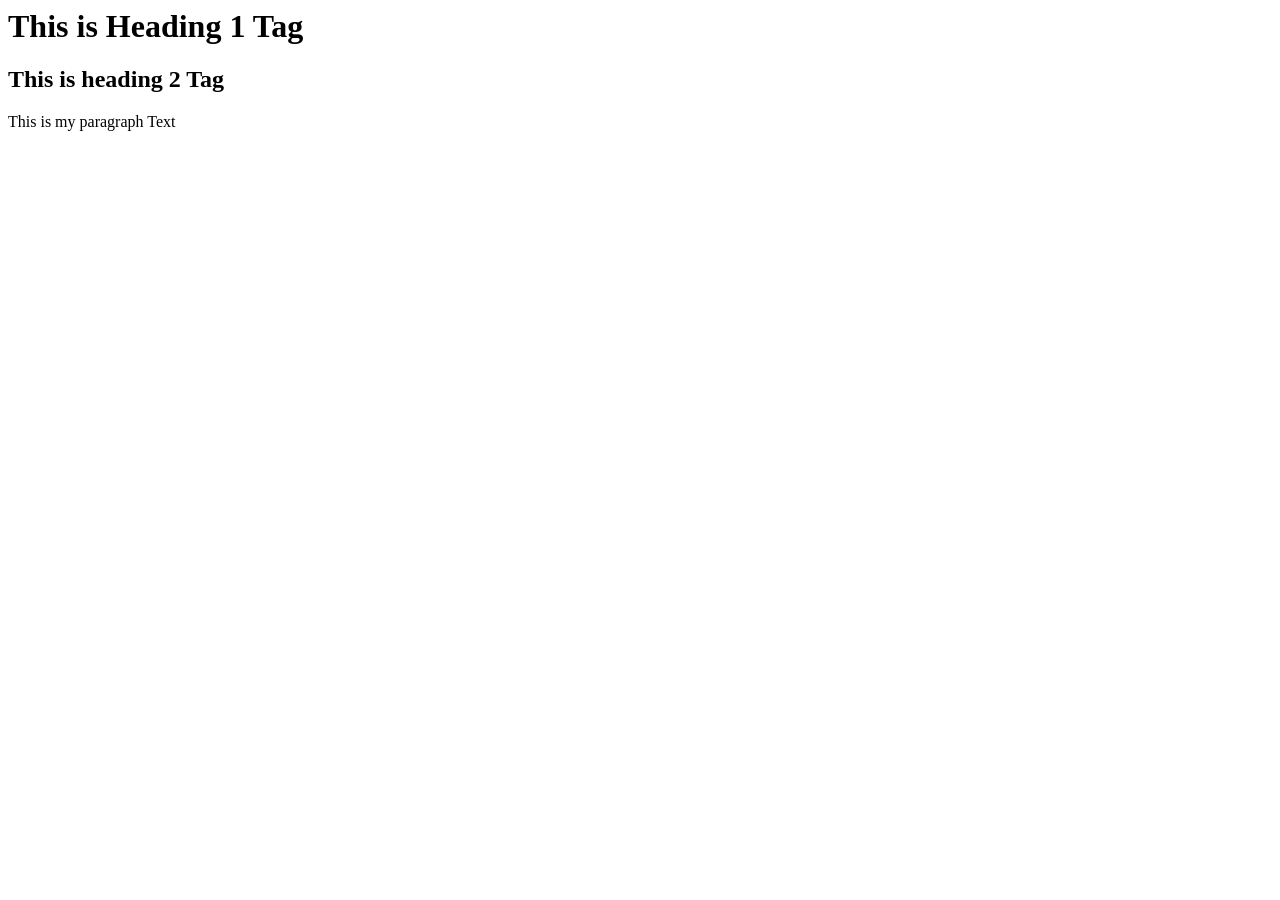
==== Index.html @ bb34d861 "Update Index.html Adding Heading Texts" ====
<html>
    <head>
        <title>
            This is a test file
        </title>
        <link rel="icon" type="image/x-icon" href="Assets/img/google icon.png">
        <body>
            <h1>
                This is Heading 1 Tag
            </h1>
            <h2>
                This is heading 2 Tag
            </h2>
            <p>
                This is my paragraph Text
            </p>
        </body>
    </head>
</html>
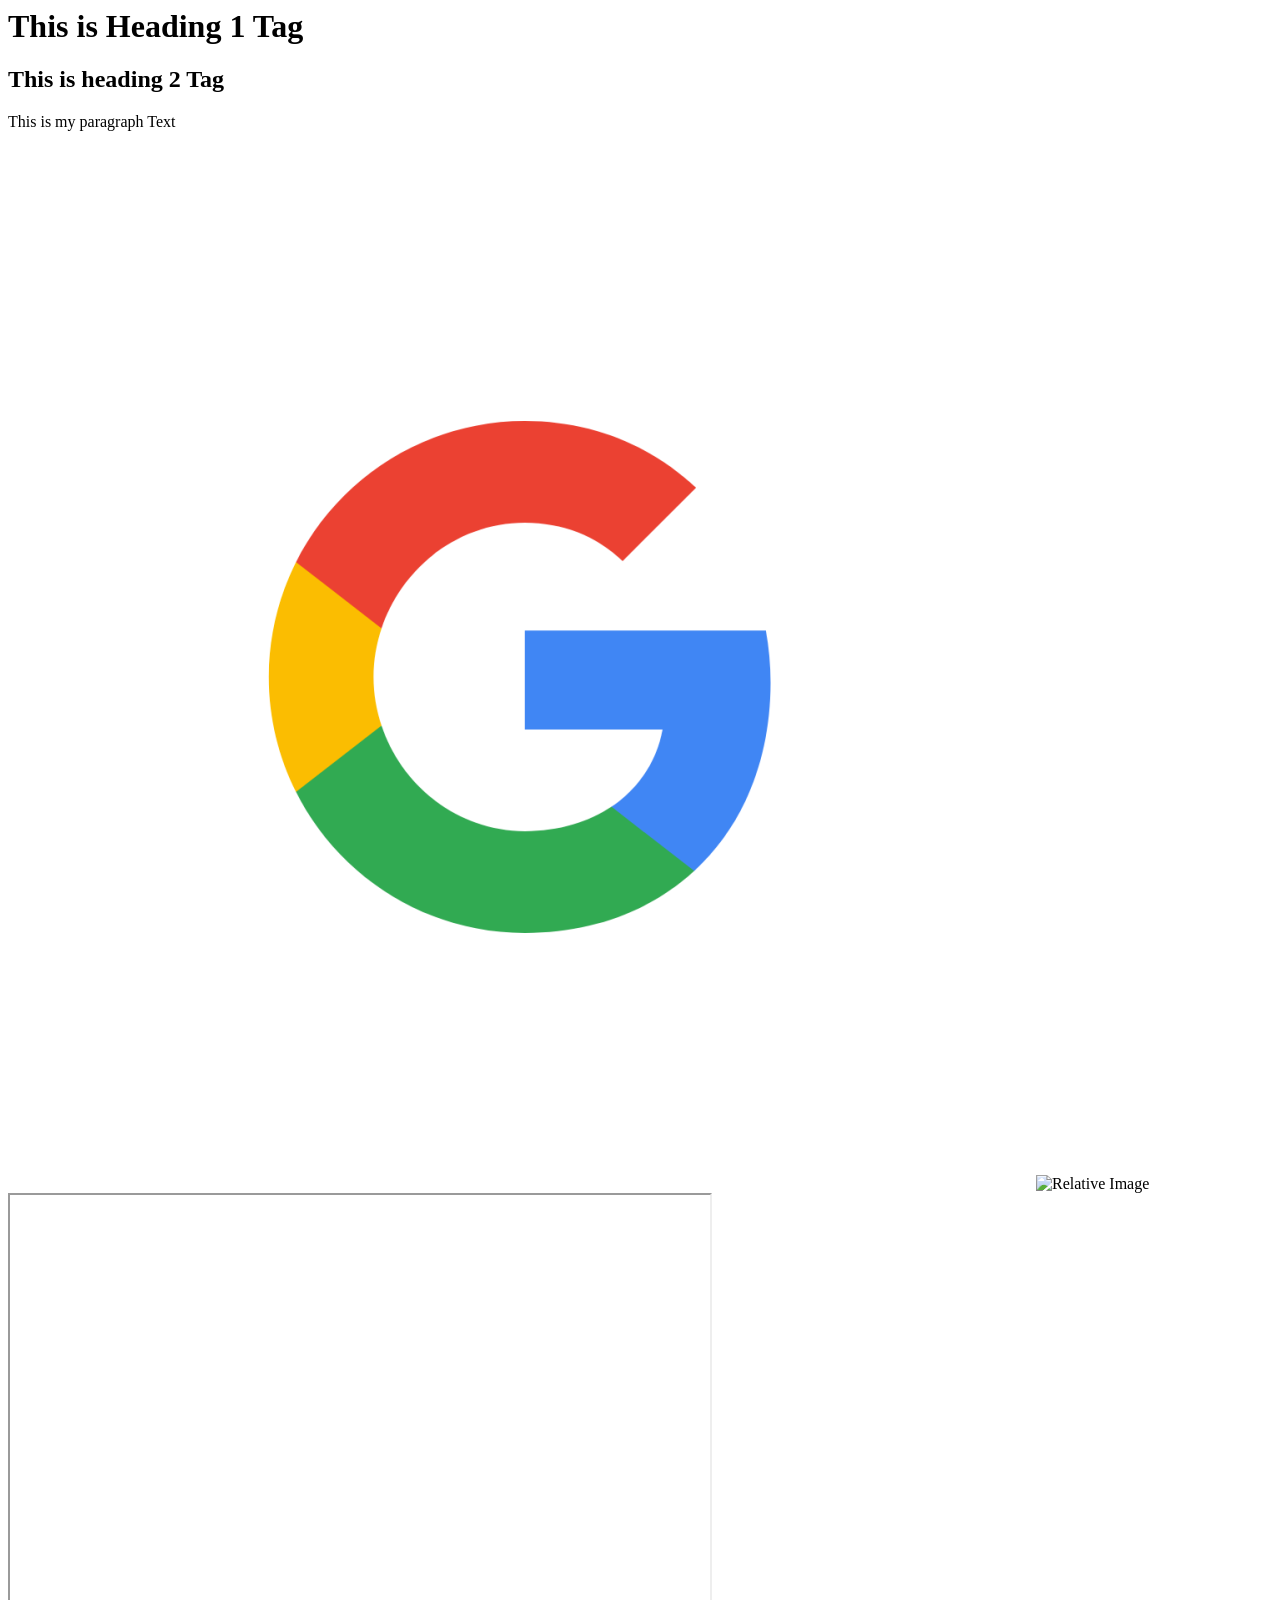
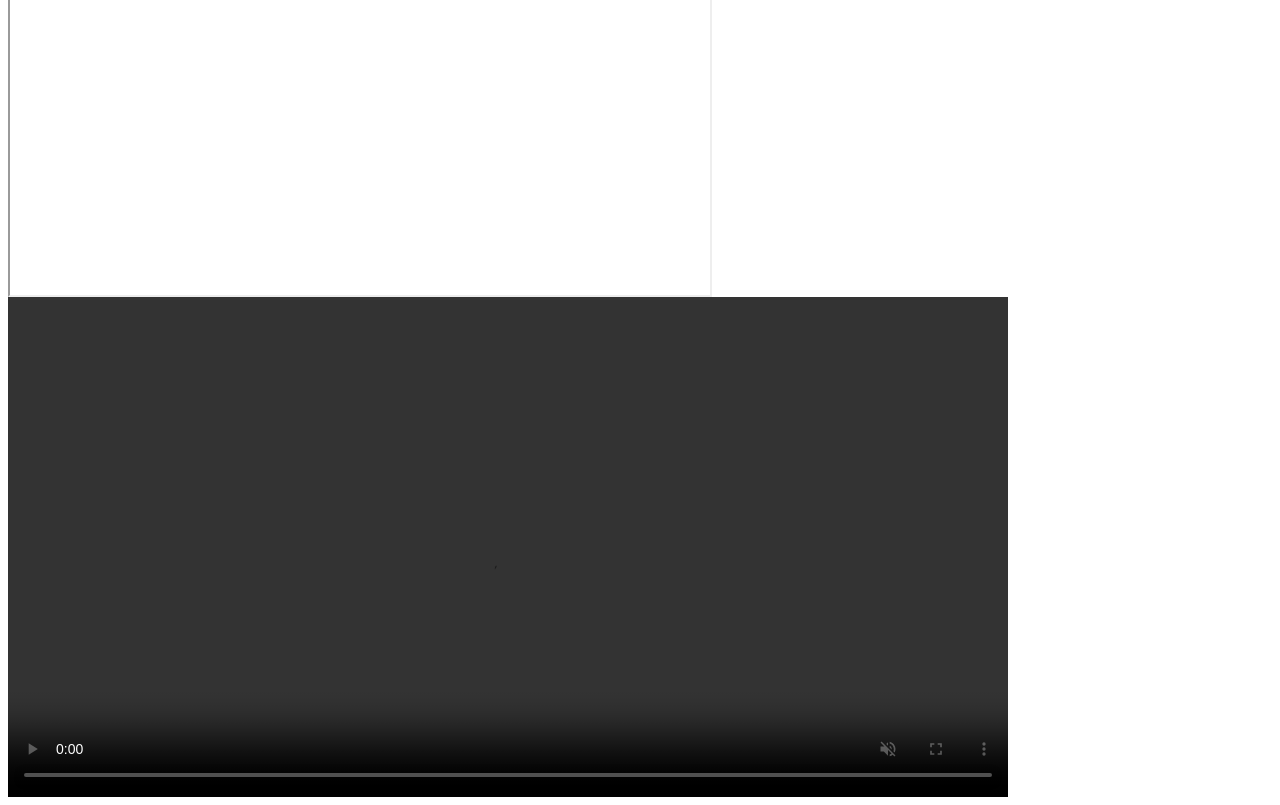
==== commit 1641bd8d: "Commit" ====
--- a/Index.html
+++ b/Index.html
@@ -14,6 +14,15 @@
             <p>
                 This is my paragraph Text
             </p>
+            <br>
+            <img src="Assets/img/google icon.png" alt="Google Image">
+            <img src="https://upload.wikimedia.org/wikipedia/commons/d/d9/Flag_of_Canada_%28Pantone%29.svg" alt="Relative Image">
+            <iframe src="Assets/Pdf/Sai_Srinivas_Buddi_McGill_Resume.pdf" alt="Resume PDF" width="700" height="700"></iframe>
+
+            <video autoplay controls muted width="1000" height="500">
+                <source src="Assets/Video/Dummy Videos For Demo Use.mp4" type="video/mp4"
+            </video>
+            <br>
         </body>
     </head>
 </html>
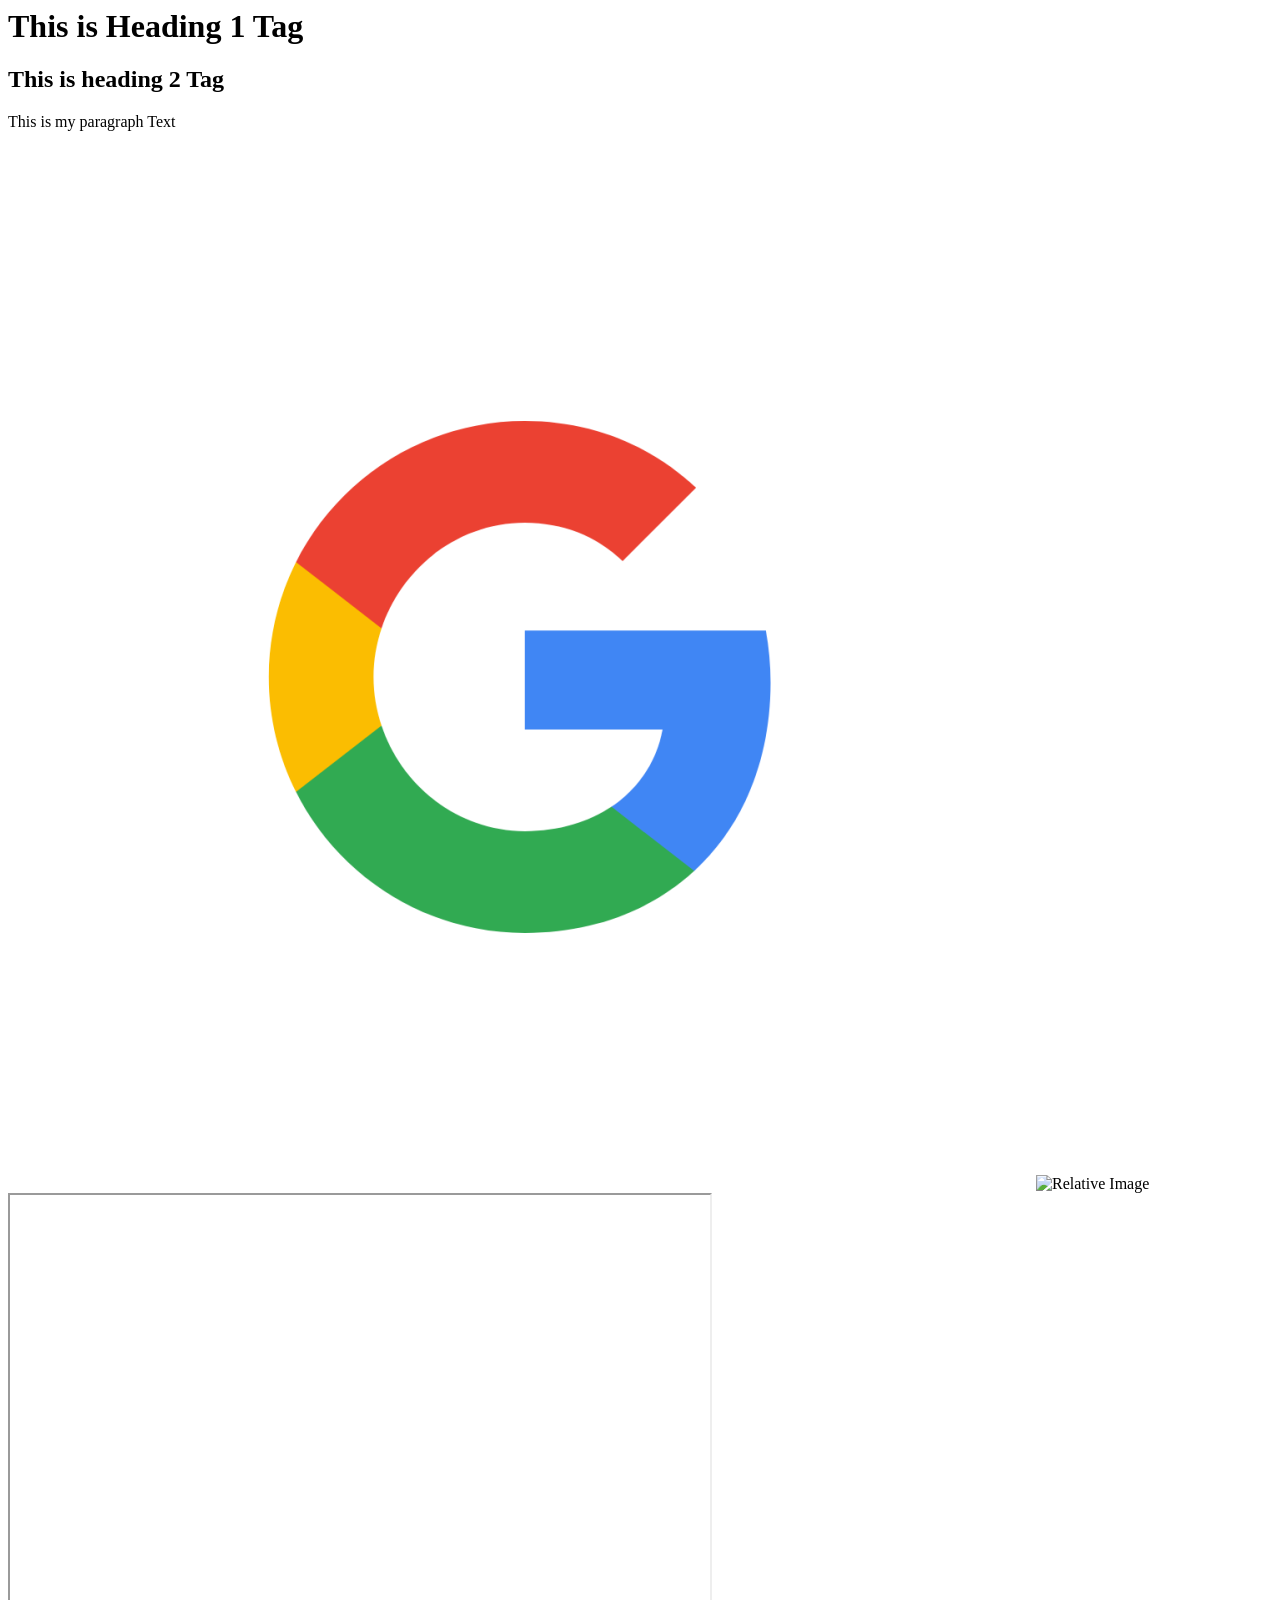
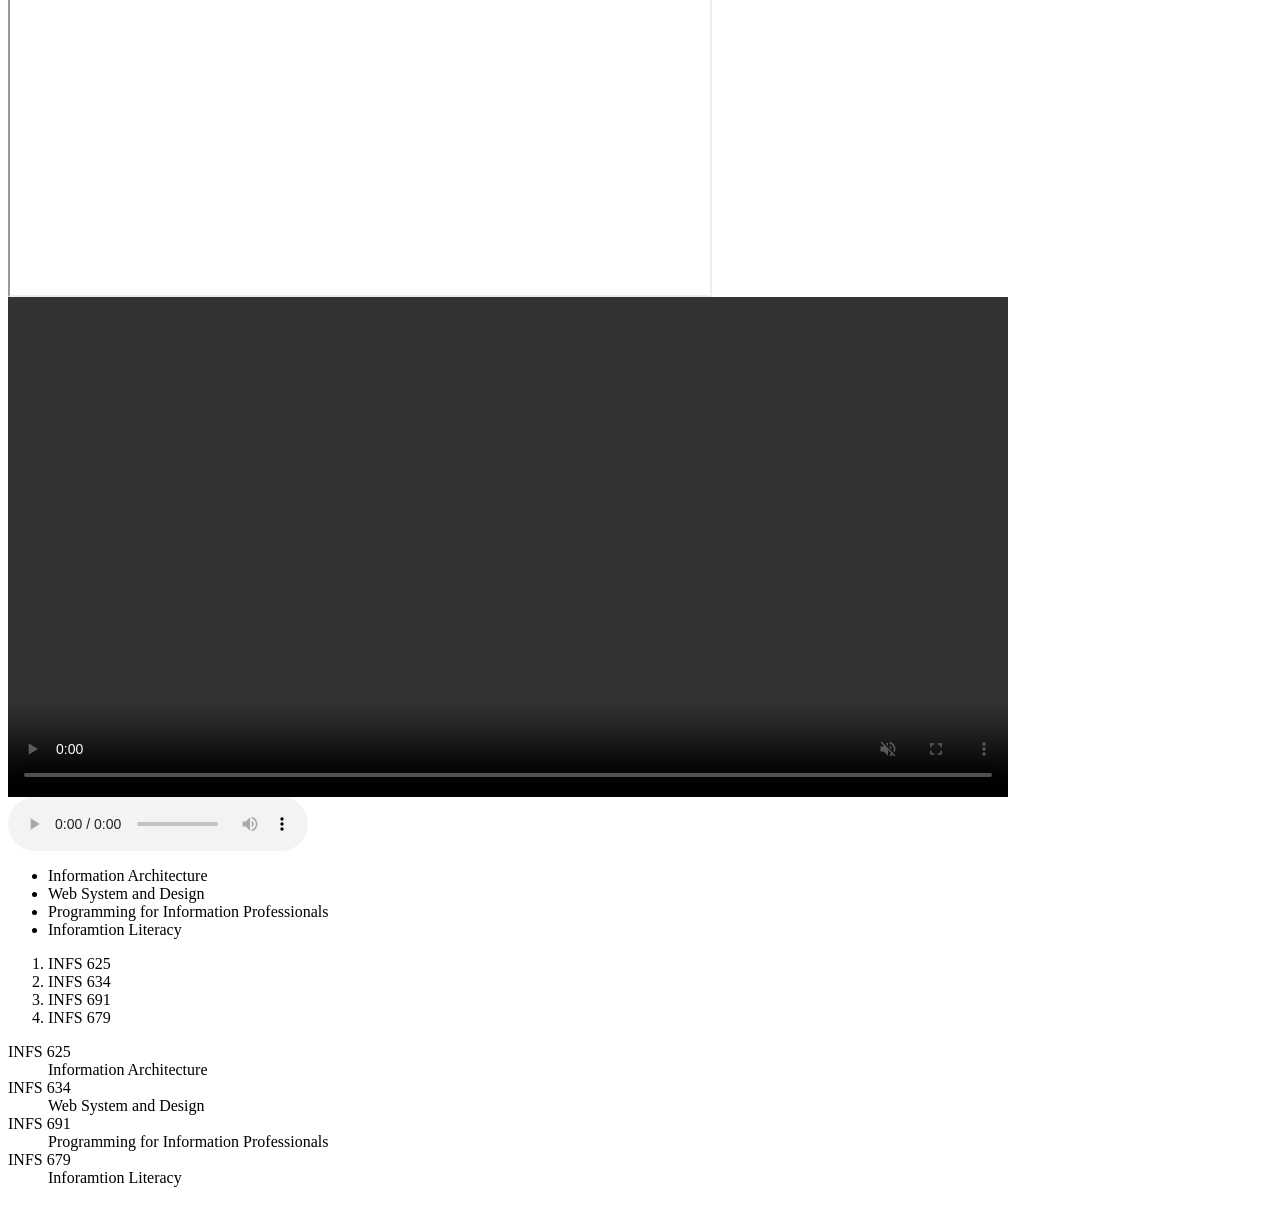
==== commit cce28220: "Commit" ====
--- a/Index.html
+++ b/Index.html
@@ -20,8 +20,35 @@
             <iframe src="Assets/Pdf/Sai_Srinivas_Buddi_McGill_Resume.pdf" alt="Resume PDF" width="700" height="700"></iframe>
 
             <video autoplay controls muted width="1000" height="500">
-                <source src="Assets/Video/Dummy Videos For Demo Use.mp4" type="video/mp4"
+                <source src="Assets/Video/Dummy Videos For Demo Use.mp4" type="video/mp4">
             </video>
+            <br>
+            <audio controls>
+                <source src="Assets/Video/Dheema(KoshalWorld.Com).mp3" type="audio/mp3">
+            </audio>
+
+            <ul>
+                <li>Information Architecture</li>
+                <li>Web System and Design</li>
+                <li>Programming for Information Professionals</li>
+                <li>Inforamtion Literacy</li>
+            </ul>
+            <ol>
+                <li>INFS 625</li>
+                <li>INFS 634</li>
+                <li>INFS 691</li>
+                <li>INFS 679</li>
+            </ol>
+            <dl>
+                <dt>INFS 625</dt>
+                    <dd>Information Architecture</dd>
+                <dt>INFS 634</dt>
+                    <dd>Web System and Design</dd>
+                <dt>INFS 691</dt>
+                    <dd>Programming for Information Professionals</dd>
+                <dt>INFS 679</dt>
+                    <dd>Inforamtion Literacy</dd>
+            </dl>
             <br>
         </body>
     </head>
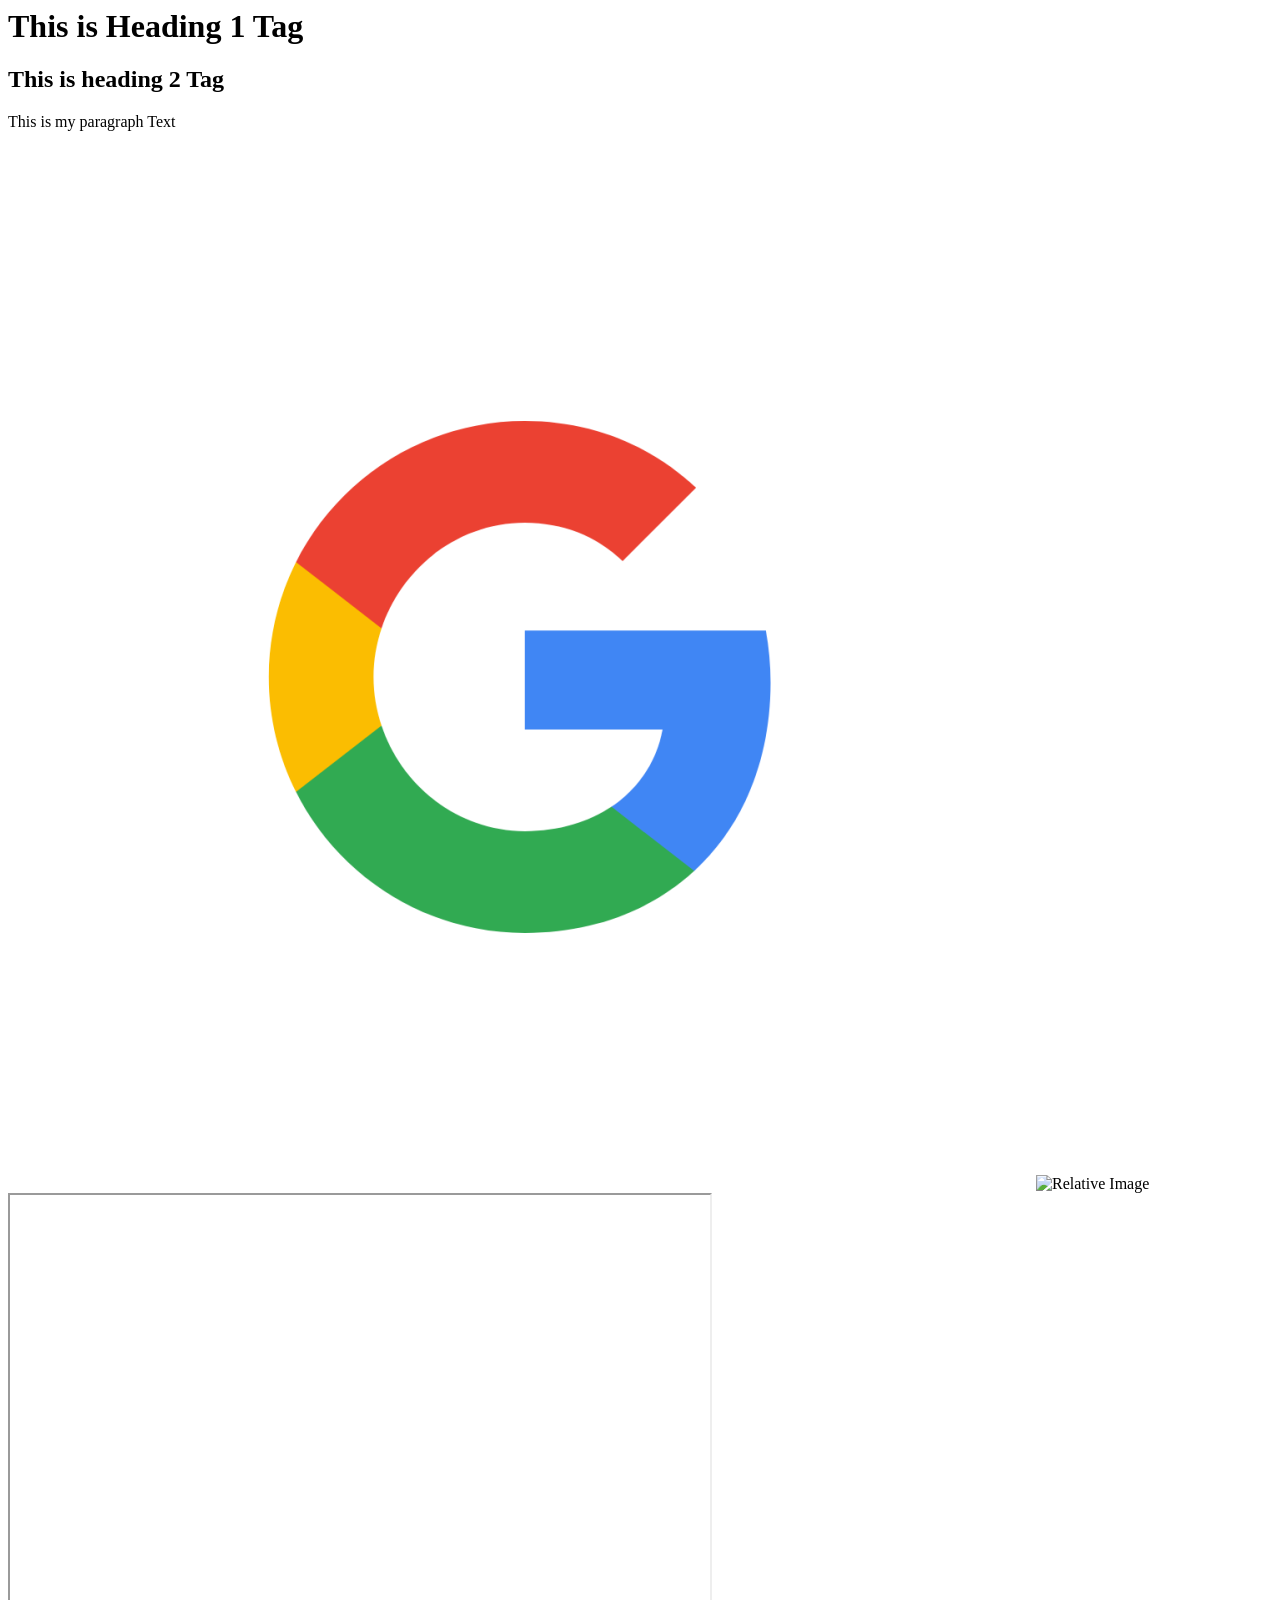
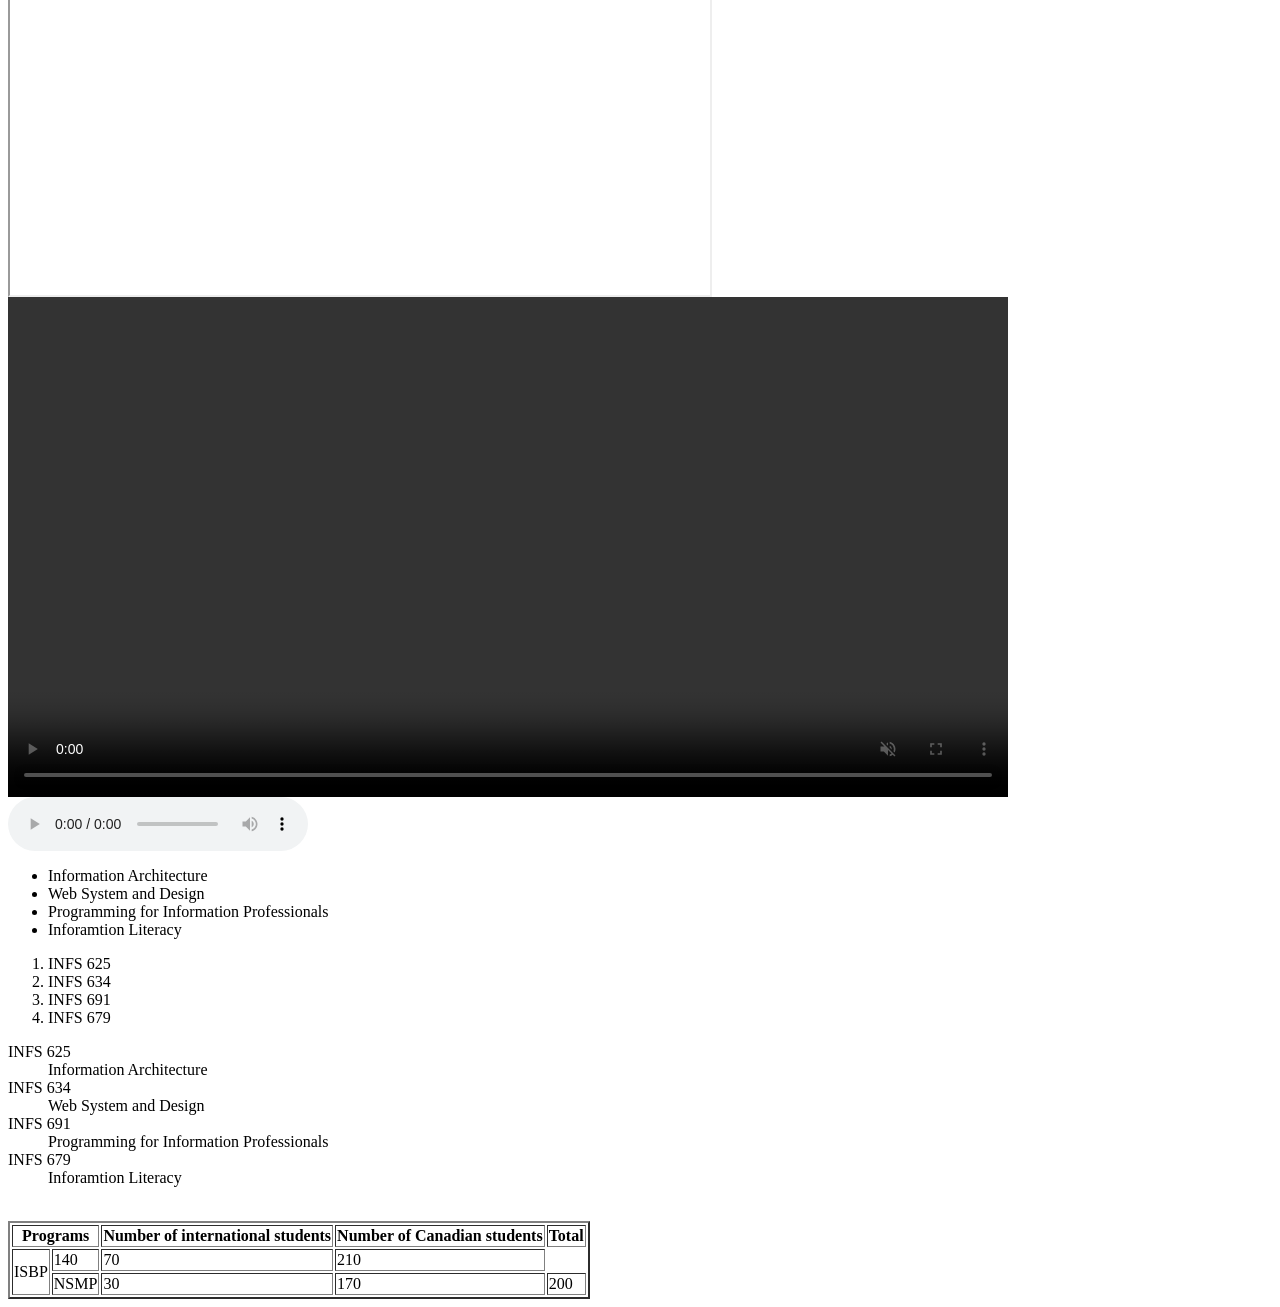
==== commit 8779279c: "Commit" ====
--- a/Index.html
+++ b/Index.html
@@ -50,6 +50,28 @@
                     <dd>Inforamtion Literacy</dd>
             </dl>
             <br>
+            <!-- This is a comment
+             It is a comment-->
+            <table border="2"  >
+                <tr >
+                    <th colspan="2">Programs</th>
+                    <th>Number of international students</th>
+                    <th>Number of Canadian students</th>
+                    <th>Total</th>
+                </tr>
+                <tr>
+                    <td rowspan="3">ISBP</td>
+                    <td>140</td>
+                    <td>70</td>
+                    <td>210</td>
+                </tr>
+                <tr>
+                    <td>NSMP</td>
+                    <td>30</td>
+                    <td>170</td>
+                    <td>200</td>
+                </tr>
+            </table>
         </body>
     </head>
 </html>
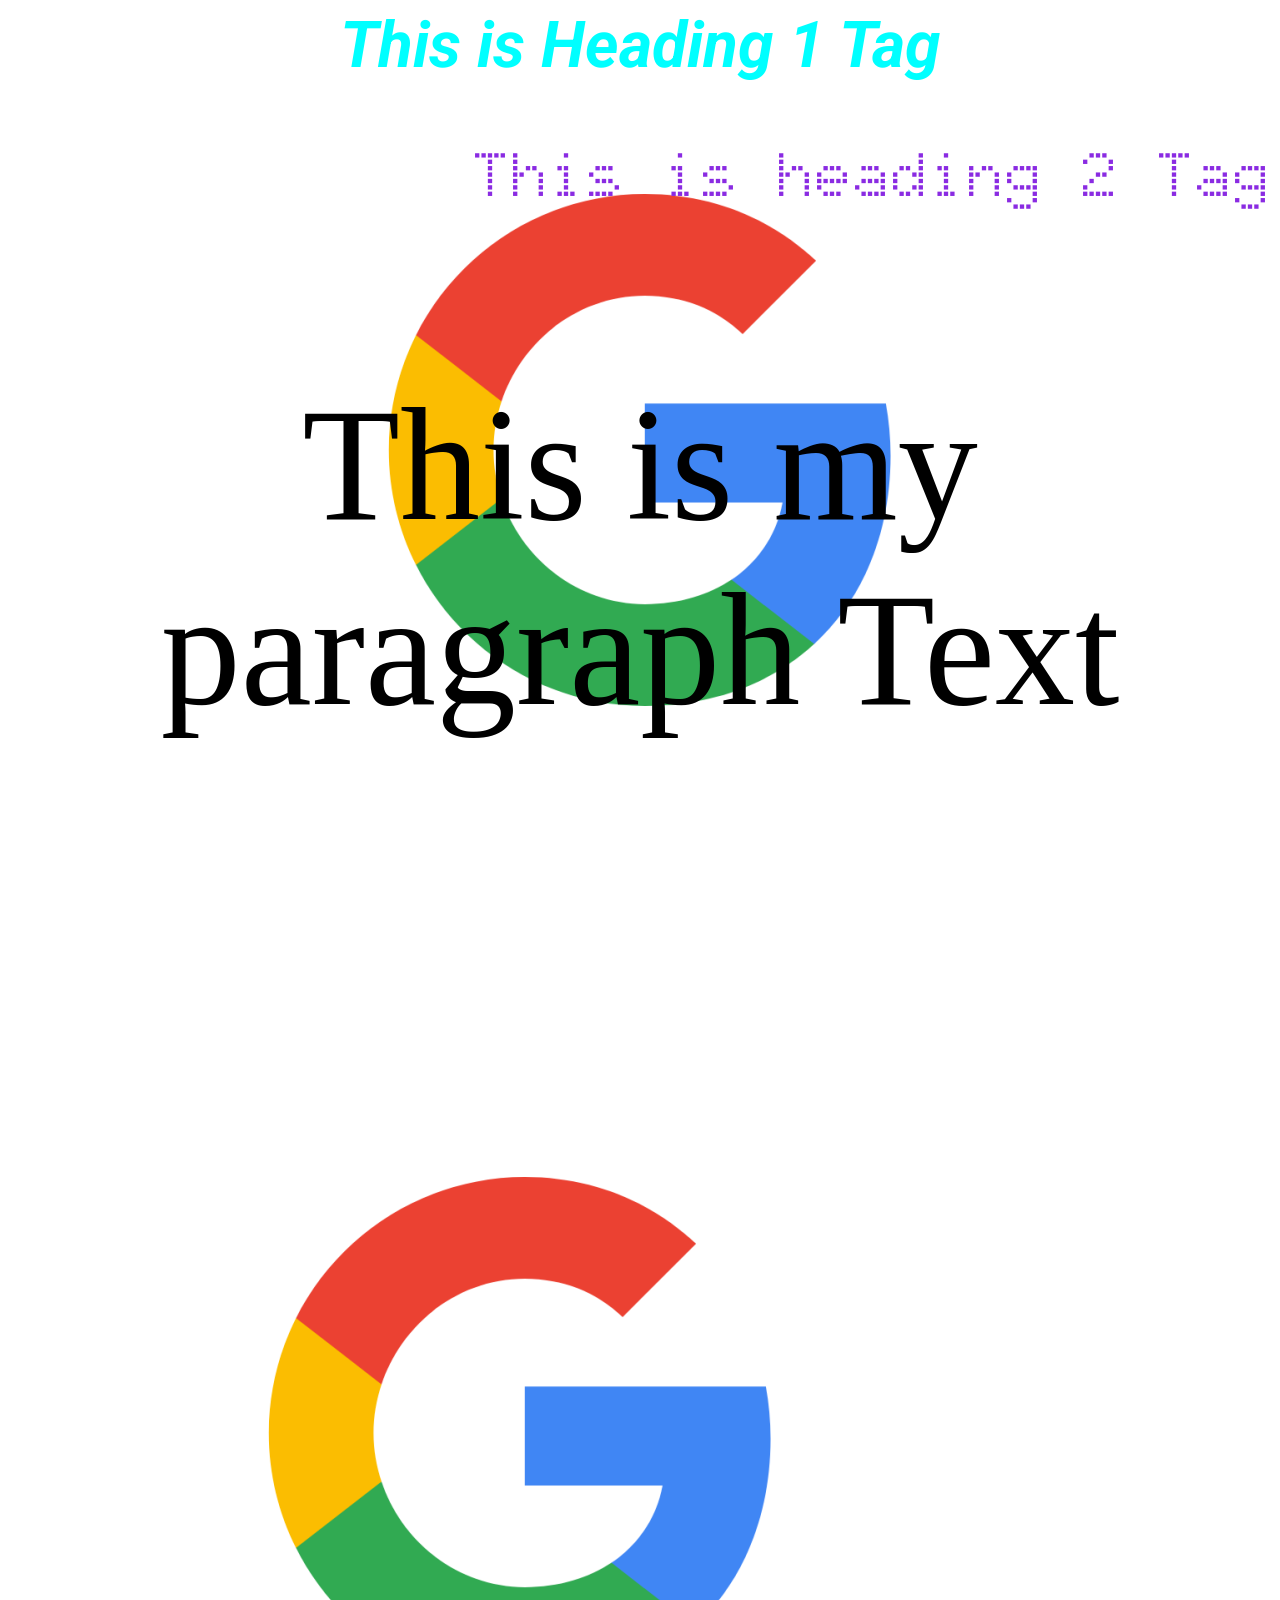
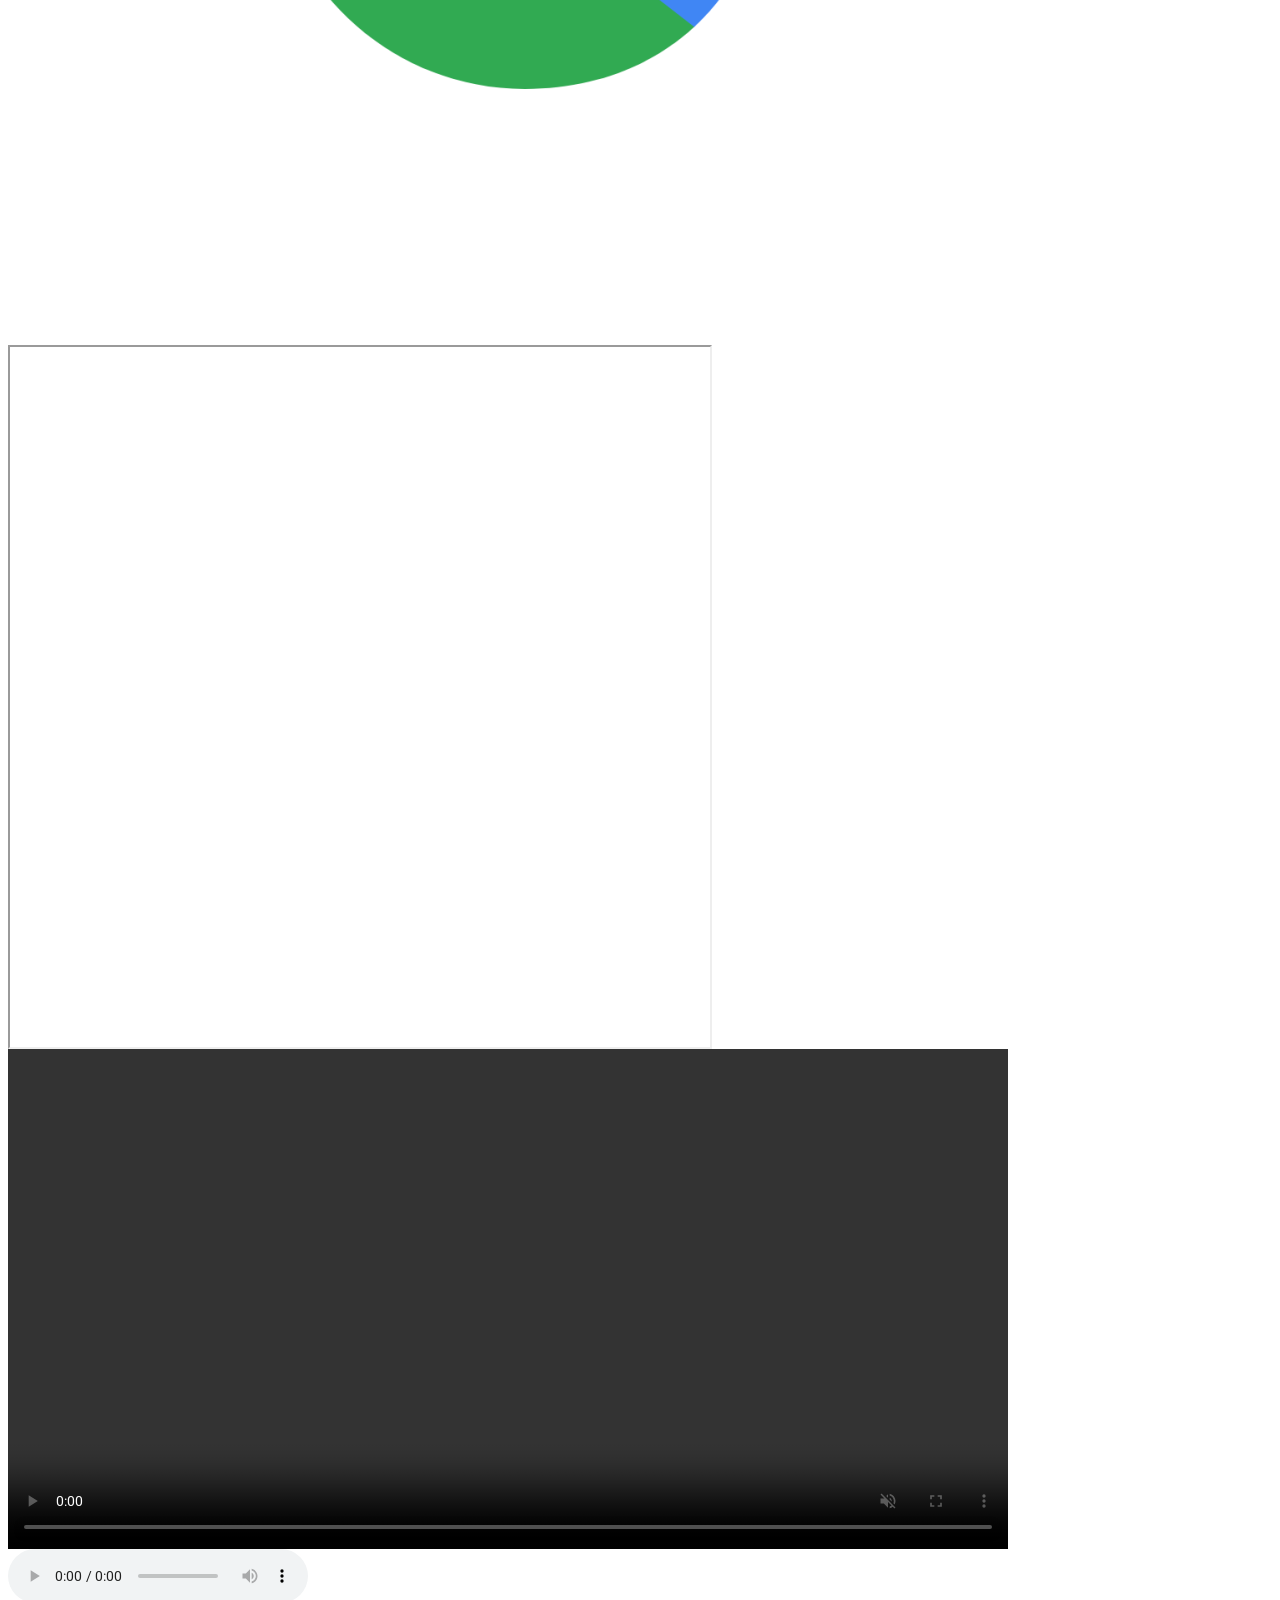
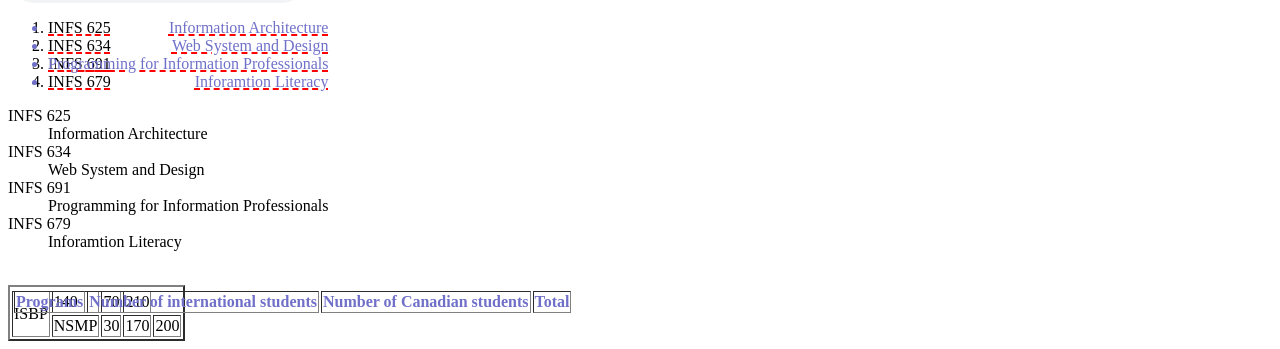
==== commit 57135c95: "commit to main" ====
--- a/Index.html
+++ b/Index.html
@@ -4,74 +4,79 @@
             This is a test file
         </title>
         <link rel="icon" type="image/x-icon" href="Assets/img/google icon.png">
-        <body>
-            <h1>
-                This is Heading 1 Tag
-            </h1>
-            <h2>
-                This is heading 2 Tag
-            </h2>
-            <p>
-                This is my paragraph Text
-            </p>
-            <br>
-            <img src="Assets/img/google icon.png" alt="Google Image">
-            <img src="https://upload.wikimedia.org/wikipedia/commons/d/d9/Flag_of_Canada_%28Pantone%29.svg" alt="Relative Image">
-            <iframe src="Assets/Pdf/Sai_Srinivas_Buddi_McGill_Resume.pdf" alt="Resume PDF" width="700" height="700"></iframe>
+        <link rel="stylesheet" href="Assets/CSS/MyStyle.css"/>
+        <link rel="preconnect" href="https://fonts.googleapis.com">
+        <link rel="preconnect" href="https://fonts.gstatic.com" crossorigin>
+        <link href="https://fonts.googleapis.com/css2?family=Doto:wght@100..900&family=Roboto:ital,wght@0,100;0,300;0,400;0,500;0,700;0,900;1,100;1,300;1,400;1,500;1,700;1,900&display=swap" rel="stylesheet">
+        <link href="https://fonts.googleapis.com/css2?family=Roboto:ital,wght@0,100;0,300;0,400;0,500;0,700;0,900;1,100;1,300;1,400;1,500;1,700;1,900&display=swap" rel="stylesheet">
+    </head>
+    <body>
+        <h1 class="roboto-bold-italic" style="text-align: center; font-size: 4rem;">
+            This is Heading 1 Tag
+        </h1>
+        <h2 id="Heading-2" class="doto-testing" style="font-size: 4rem;">
+            This is heading 2 Tag
+        </h2>
+        <p class="font-size-10">
+            This is my paragraph Text
+        </p>
+        <br>
+        <img src="Assets/img/google icon.png" alt="Google Image">
 
-            <video autoplay controls muted width="1000" height="500">
-                <source src="Assets/Video/Dummy Videos For Demo Use.mp4" type="video/mp4">
-            </video>
-            <br>
-            <audio controls>
-                <source src="Assets/Video/Dheema(KoshalWorld.Com).mp3" type="audio/mp3">
-            </audio>
+        <iframe src="Assets/Pdf/Sai_Srinivas_Buddi_McGill_Resume.pdf" alt="Resume PDF" width="700" height="700"></iframe>
 
-            <ul>
-                <li>Information Architecture</li>
-                <li>Web System and Design</li>
-                <li>Programming for Information Professionals</li>
-                <li>Inforamtion Literacy</li>
-            </ul>
-            <ol>
-                <li>INFS 625</li>
-                <li>INFS 634</li>
-                <li>INFS 691</li>
-                <li>INFS 679</li>
-            </ol>
-            <dl>
-                <dt>INFS 625</dt>
-                    <dd>Information Architecture</dd>
-                <dt>INFS 634</dt>
-                    <dd>Web System and Design</dd>
-                <dt>INFS 691</dt>
-                    <dd>Programming for Information Professionals</dd>
-                <dt>INFS 679</dt>
-                    <dd>Inforamtion Literacy</dd>
-            </dl>
-            <br>
-            <!-- This is a comment
-             It is a comment-->
-            <table border="2"  >
-                <tr >
-                    <th colspan="2">Programs</th>
-                    <th>Number of international students</th>
-                    <th>Number of Canadian students</th>
-                    <th>Total</th>
-                </tr>
-                <tr>
-                    <td rowspan="3">ISBP</td>
-                    <td>140</td>
-                    <td>70</td>
-                    <td>210</td>
-                </tr>
-                <tr>
-                    <td>NSMP</td>
-                    <td>30</td>
-                    <td>170</td>
-                    <td>200</td>
-                </tr>
-            </table>
-        </body>
-    </head>
+        <video autoplay controls muted width="1000" height="500">
+            <source src="Assets/Video/Dummy Videos For Demo Use.mp4" type="video/mp4">
+        </video>
+        <br>
+        <audio controls>
+            <source src="Assets/Video/Dheema(KoshalWorld.Com).mp3" type="audio/mp3">
+        </audio>
+
+        <ul  class="font-color-blue">
+            <li>Information Architecture</li>
+            <li>Web System and Design</li>
+            <li>Programming for Information Professionals</li>
+            <li>Inforamtion Literacy</li>
+        </ul>
+        <ol>
+            <li>INFS 625</li>
+            <li>INFS 634</li>
+            <li>INFS 691</li>
+            <li>INFS 679</li>
+        </ol>
+        <dl>
+            <dt>INFS 625</dt>
+                <dd>Information Architecture</dd>
+            <dt>INFS 634</dt>
+                <dd>Web System and Design</dd>
+            <dt>INFS 691</dt>
+                <dd>Programming for Information Professionals</dd>
+            <dt>INFS 679</dt>
+                <dd>Inforamtion Literacy</dd>
+        </dl>
+        <br>
+        <!-- This is a comment
+            It is a comment-->
+        <table border="2"  >
+            <tr  class="font-color-blue">
+                <th colspan="2">Programs</th>
+                <th>Number of international students</th>
+                <th>Number of Canadian students</th>
+                <th>Total</th>
+            </tr>
+            <tr>
+                <td rowspan="3">ISBP</td>
+                <td>140</td>
+                <td>70</td>
+                <td>210</td>
+            </tr>
+            <tr>
+                <td>NSMP</td>
+                <td>30</td>
+                <td>170</td>
+                <td>200</td>
+            </tr>
+        </table>
+    </body>
 </html>
--- a/Assets/CSS/MyStyle.css
+++ b/Assets/CSS/MyStyle.css
@@ -0,0 +1,46 @@
+h1{ color:aqua;}
+p{text-align: center;}
+
+#Heading-2{
+    color:blueviolet;
+    text-align: right;
+}
+
+.font-color-blue{
+    color:rgb(112, 112, 201);
+    position: fixed;
+    text-align: right;
+}
+
+body {
+    background-image: url("../img/google\ icon.png");
+    background-repeat: no-repeat;
+    background-position: center;
+    background-attachment:fixed;
+}
+
+li{
+    text-decoration-line: underline;
+    text-decoration-color: rgb(255, 0, 0);
+    text-decoration-style: dashed;
+    text-decoration-thickness: 1.5px;
+}
+
+.font-size-10{
+    font-size: 10rem;
+}
+
+.roboto-bold-italic {
+    font-family: "Roboto", sans-serif;
+    font-weight: 700;
+    font-style: italic;
+  }
+
+.doto-testing {
+  font-family: "Doto", sans-serif;
+  font-optical-sizing: auto;
+  font-weight: 600;
+  font-style: normal;
+  font-variation-settings:
+    "ROND" 0;
+}
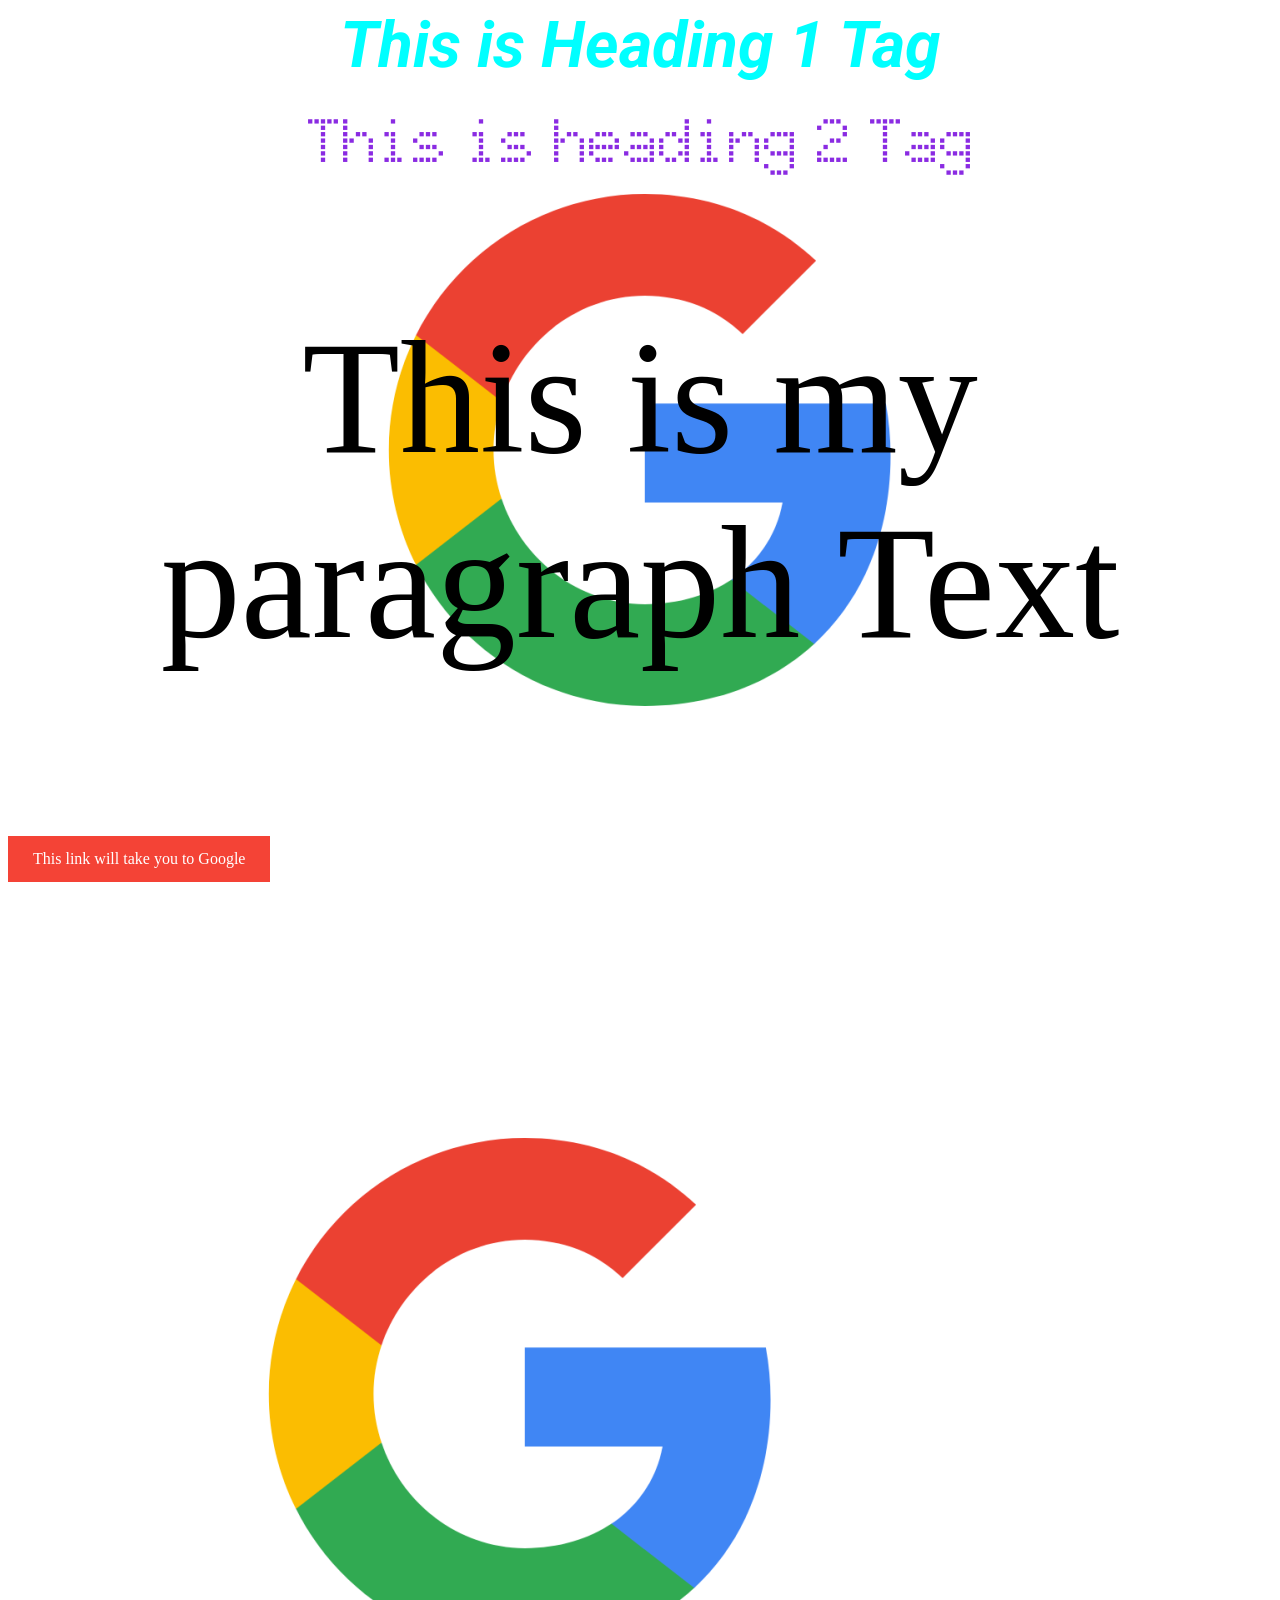
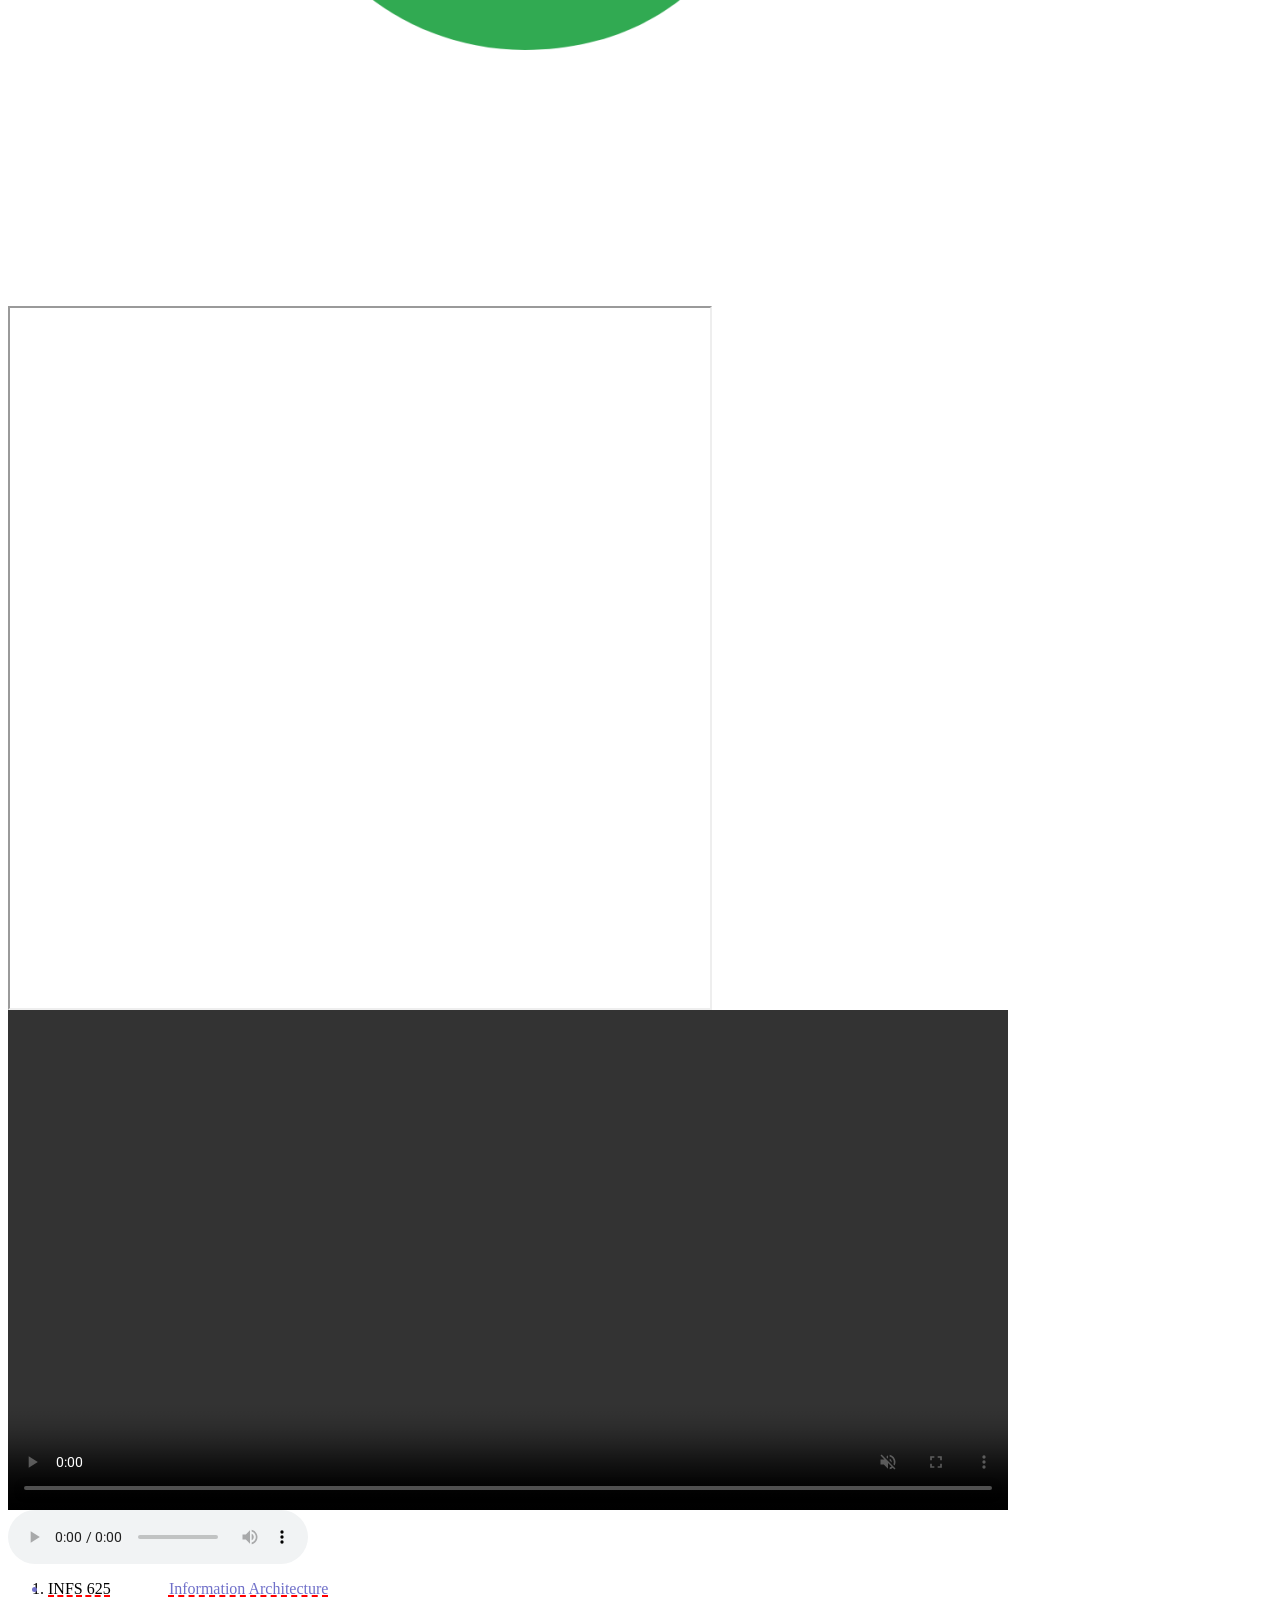
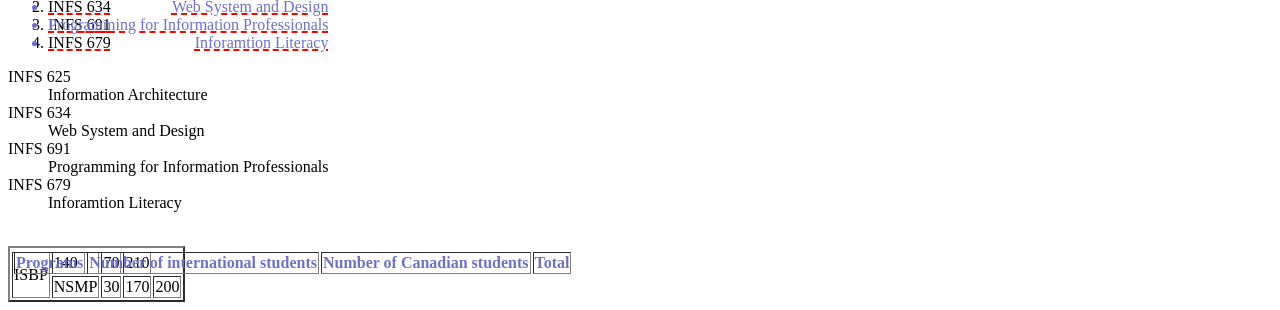
==== commit 8b24f964: "commit to main" ====
--- a/Index.html
+++ b/Index.html
@@ -20,6 +20,7 @@
         <p class="font-size-10">
             This is my paragraph Text
         </p>
+        <a class="a-centre" href="https://www.google.com/">This link will take you to Google </a>
         <br>
         <img src="Assets/img/google icon.png" alt="Google Image">
 
--- a/Assets/CSS/MyStyle.css
+++ b/Assets/CSS/MyStyle.css
@@ -34,13 +34,36 @@
     font-family: "Roboto", sans-serif;
     font-weight: 700;
     font-style: italic;
+    text-indent: initial;
   }
 
 .doto-testing {
   font-family: "Doto", sans-serif;
   font-optical-sizing: auto;
   font-weight: 600;
+  text-align: center !important;
   font-style: normal;
+  letter-spacing: -3px;
+  word-spacing: -17px;
+  white-space: normal;
+  line-height: 10px;
   font-variation-settings:
     "ROND" 0;
 }
+
+a:link, a:visited {
+    background-color: #f44336;
+    color: white;
+    padding: 14px 25px;
+    text-align: center;
+    text-decoration: none;
+    display: inline-block;
+}
+
+a:hover{
+    color:aqua;
+}
+
+.a-centre{
+    text-align: center;
+}
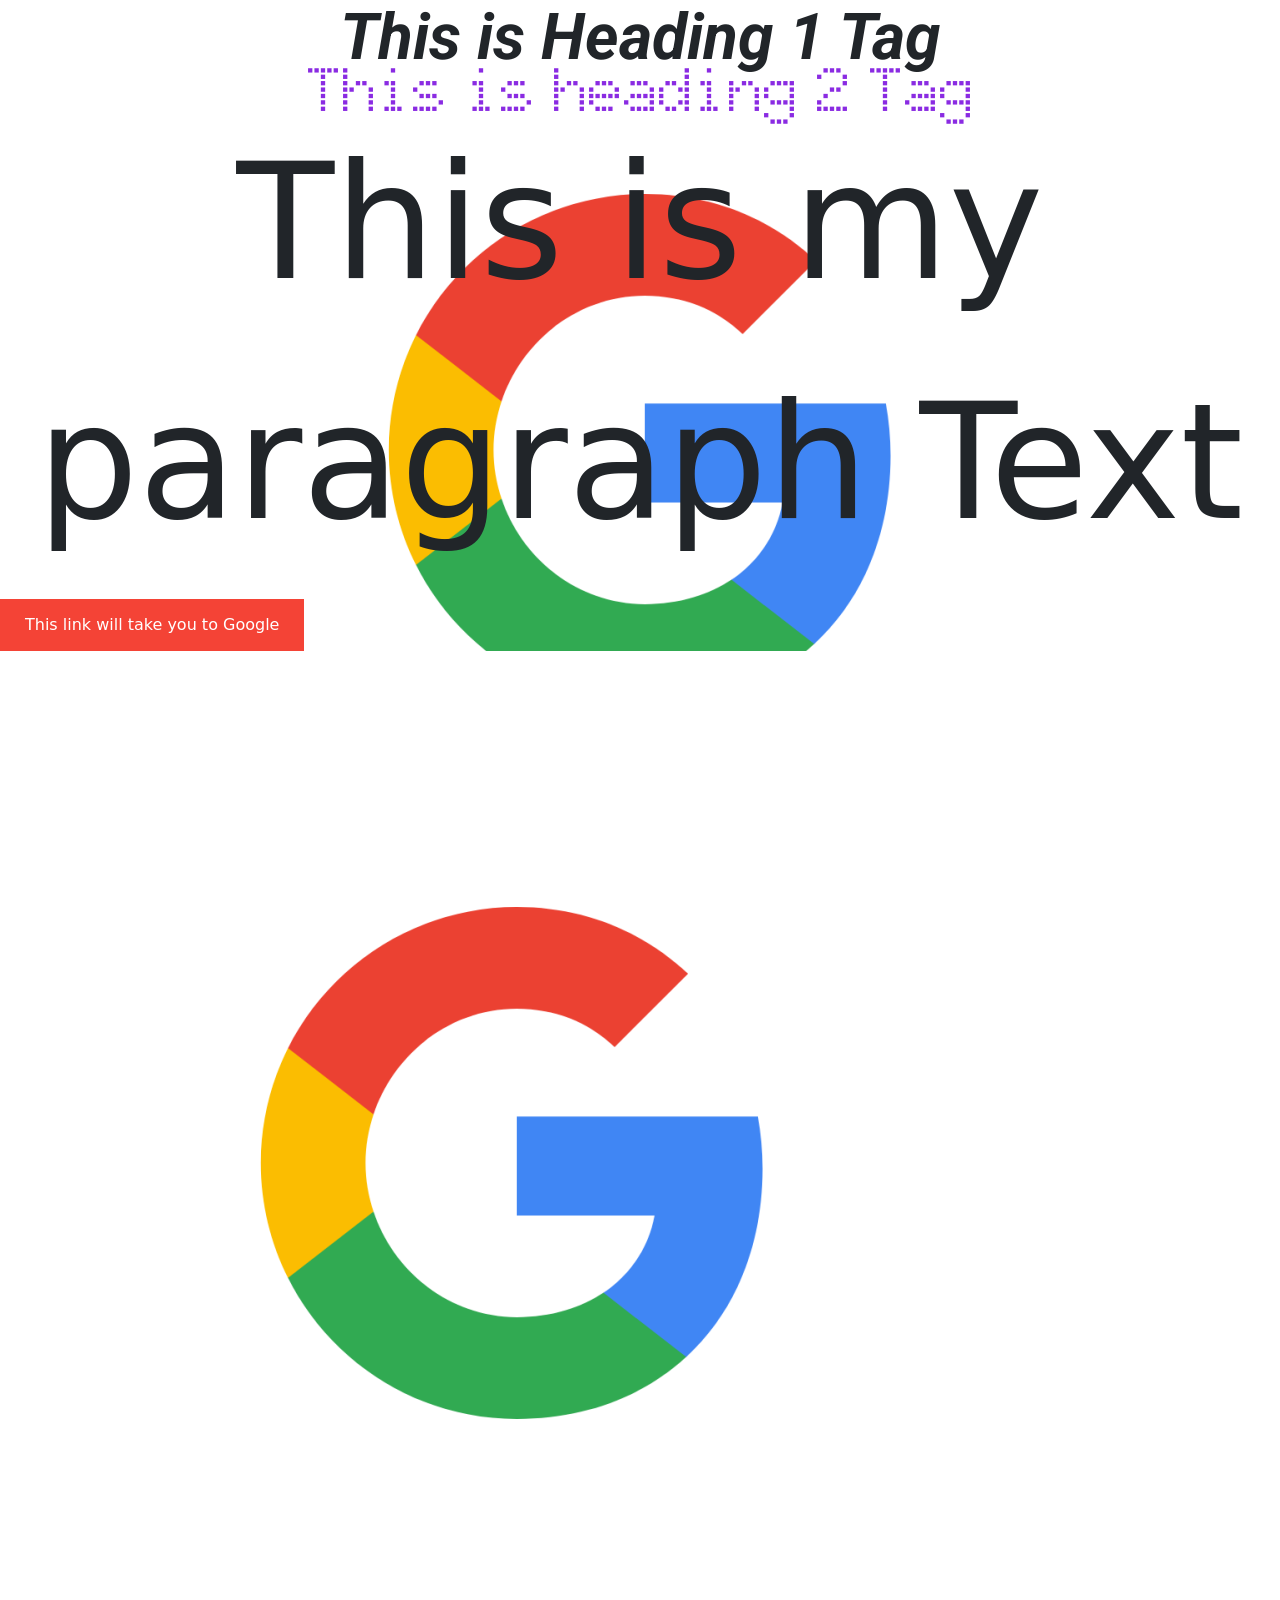
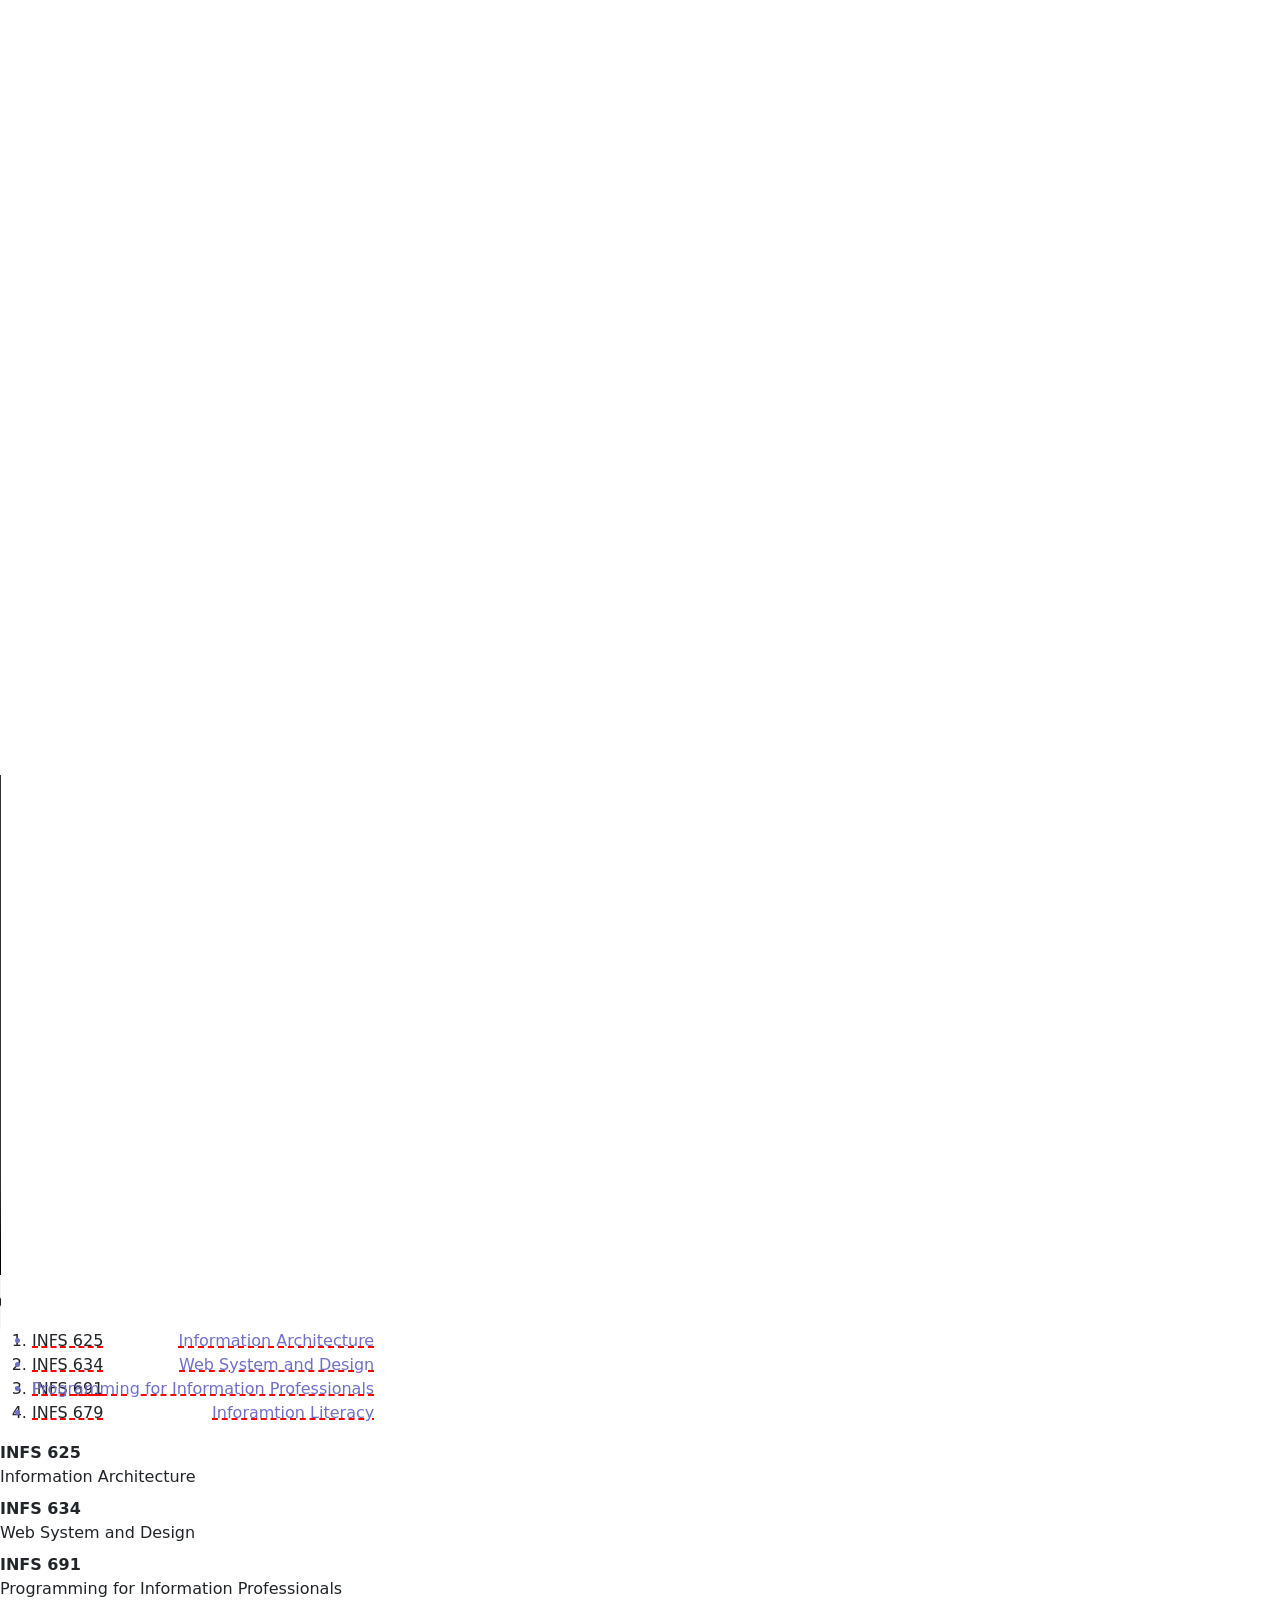
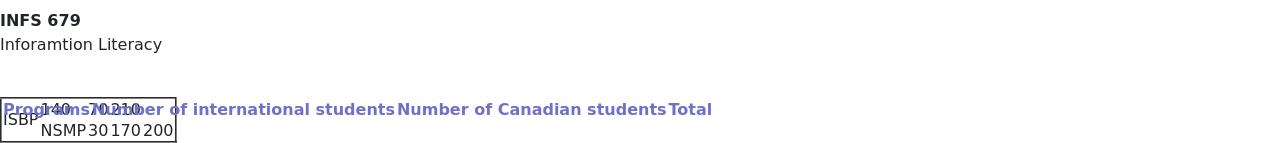
==== commit 23eed559: "commit" ====
--- a/Index.html
+++ b/Index.html
@@ -9,6 +9,7 @@
         <link rel="preconnect" href="https://fonts.gstatic.com" crossorigin>
         <link href="https://fonts.googleapis.com/css2?family=Doto:wght@100..900&family=Roboto:ital,wght@0,100;0,300;0,400;0,500;0,700;0,900;1,100;1,300;1,400;1,500;1,700;1,900&display=swap" rel="stylesheet">
         <link href="https://fonts.googleapis.com/css2?family=Roboto:ital,wght@0,100;0,300;0,400;0,500;0,700;0,900;1,100;1,300;1,400;1,500;1,700;1,900&display=swap" rel="stylesheet">
+        <link href="https://cdn.jsdelivr.net/npm/bootstrap@5.2.3/dist/css/bootstrap.min.css" rel="stylesheet" integrity="sha384-rbsA2VBKQhggwzxH7pPCaAqO46MgnOM80zW1RWuH61DGLwZJEdK2Kadq2F9CUG65" crossorigin="anonymous">
     </head>
     <body>
         <h1 class="roboto-bold-italic" style="text-align: center; font-size: 4rem;">
@@ -79,5 +80,6 @@
                 <td>200</td>
             </tr>
         </table>
+        <link href="https://cdn.jsdelivr.net/npm/bootstrap@5.2.3/dist/css/bootstrap.min.css" rel="stylesheet" integrity="sha384-rbsA2VBKQhggwzxH7pPCaAqO46MgnOM80zW1RWuH61DGLwZJEdK2Kadq2F9CUG65" crossorigin="anonymous">
     </body>
 </html>
--- a/Assets/CSS/MyStyle.css
+++ b/Assets/CSS/MyStyle.css
@@ -67,3 +67,9 @@
 .a-centre{
     text-align: center;
 }
+
+@media (max-width = 800px){
+    body{
+        background-color: blue !important;
+    }
+}
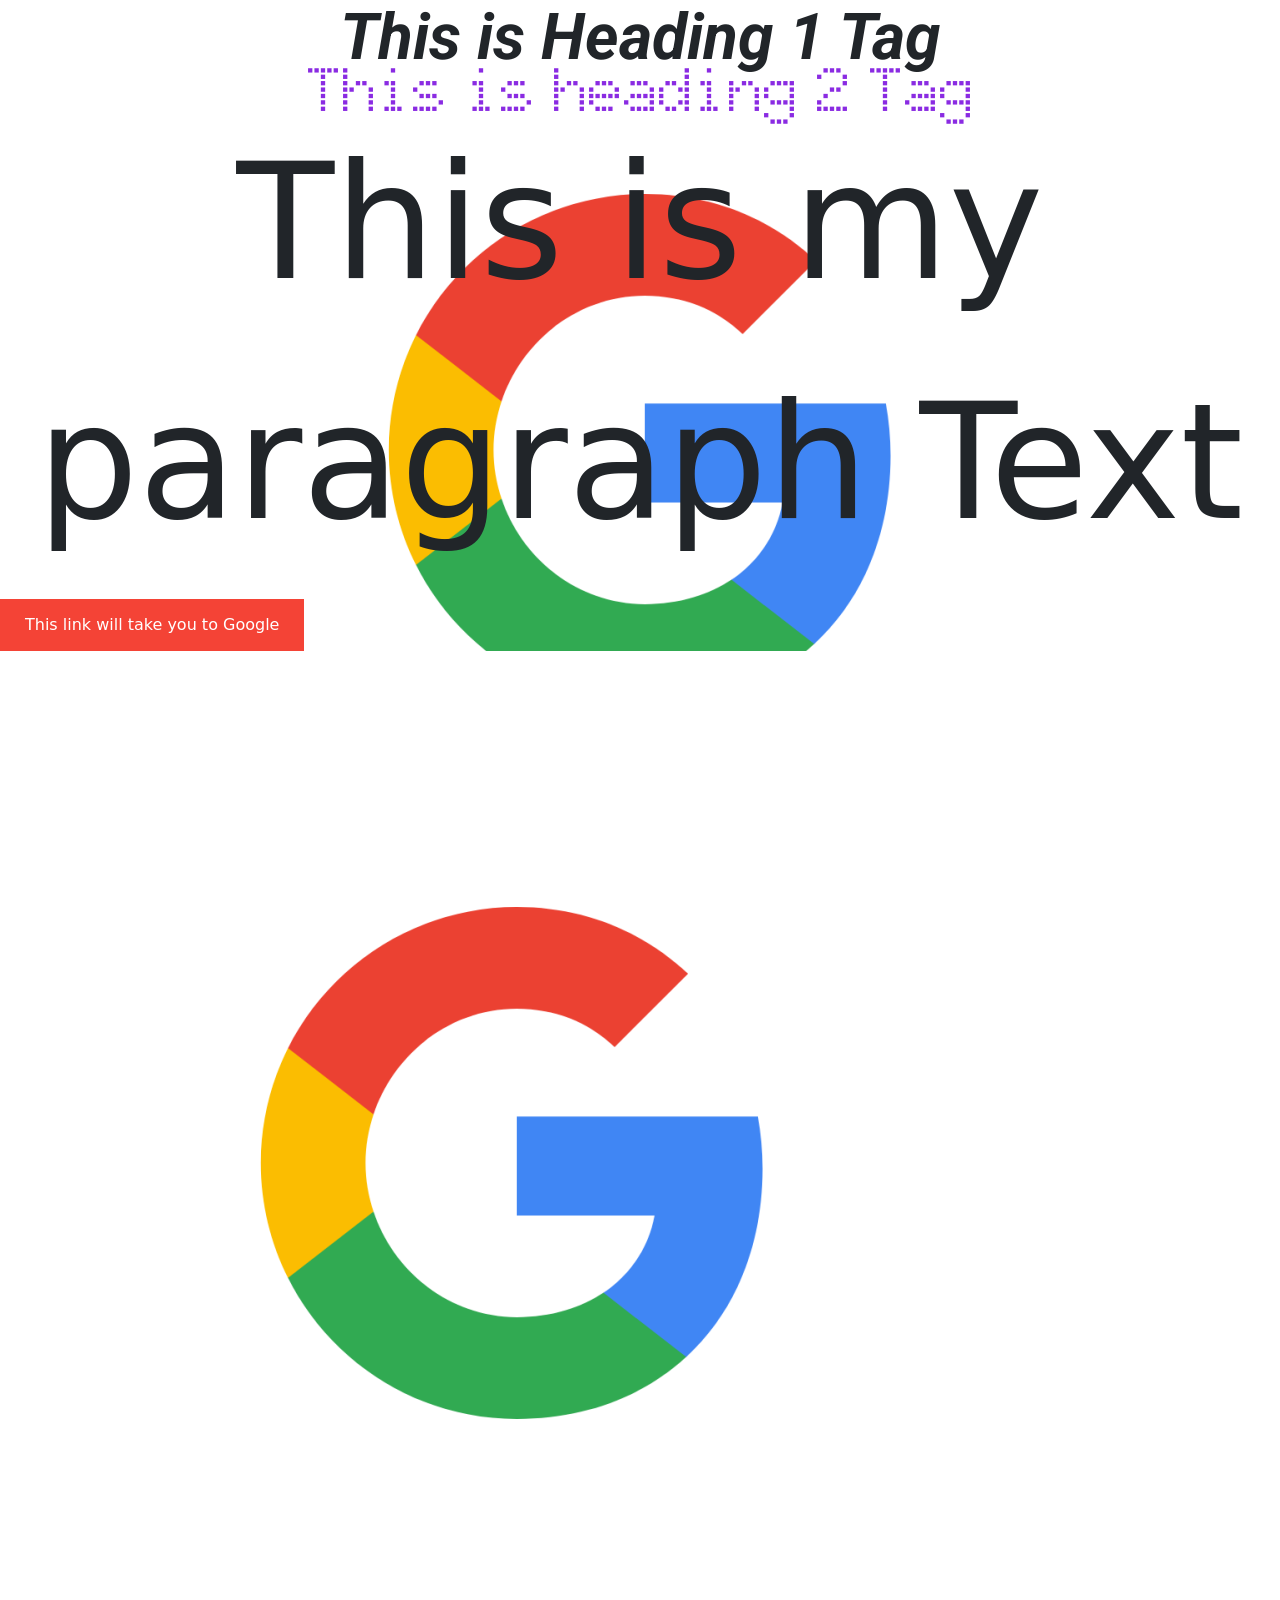
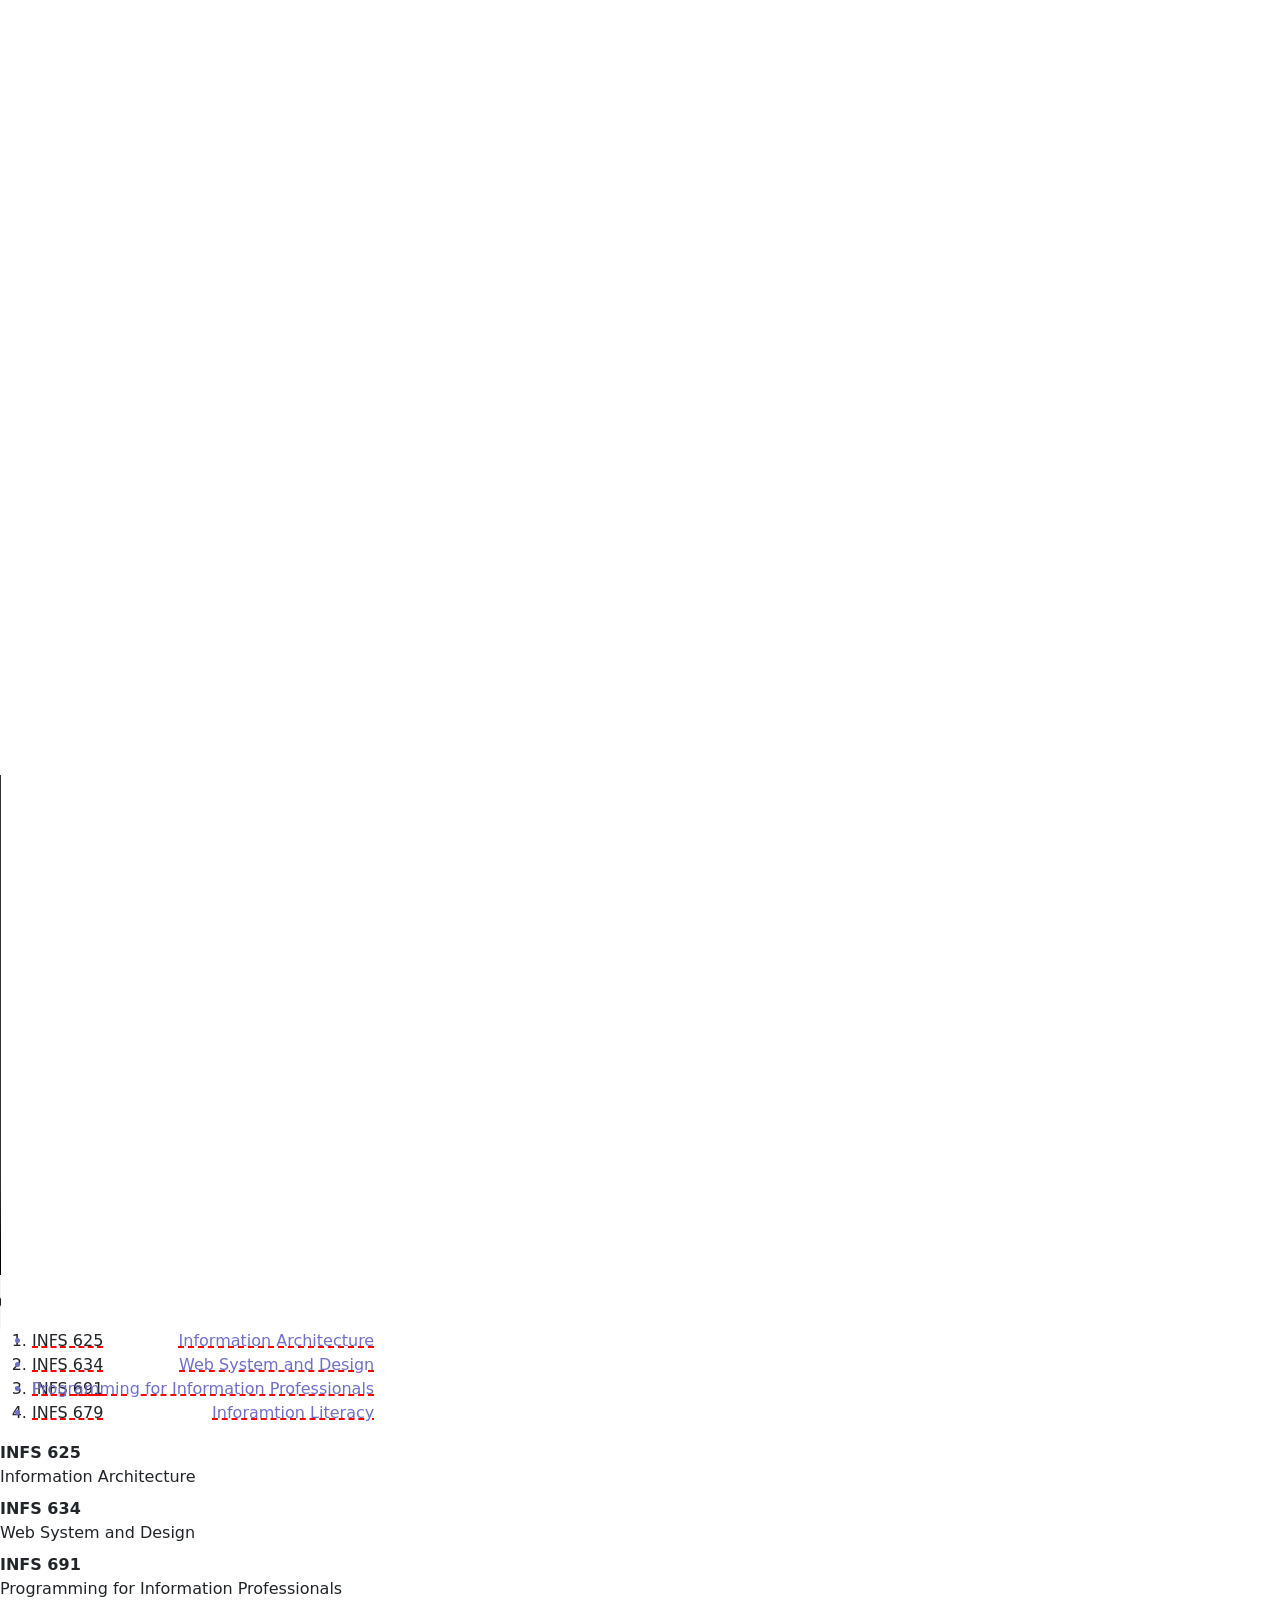
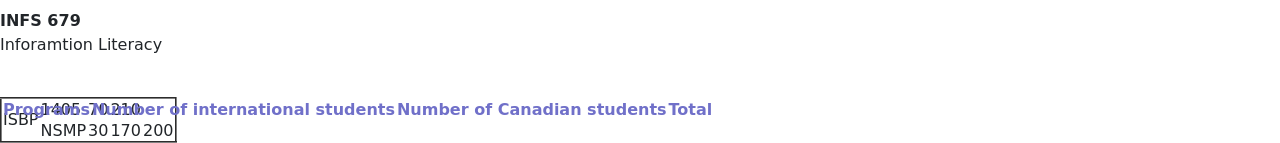
==== commit 83b32d3f: "Update Index.html" ====
--- a/Index.html
+++ b/Index.html
@@ -69,7 +69,7 @@
             </tr>
             <tr>
                 <td rowspan="3">ISBP</td>
-                <td>140</td>
+                <td>1405</td>
                 <td>70</td>
                 <td>210</td>
             </tr>
--- a/Assets/CSS/MyStyle.css
+++ b/Assets/CSS/MyStyle.css
@@ -73,3 +73,4 @@
         background-color: blue !important;
     }
 }
+/*This is sample comment*/
